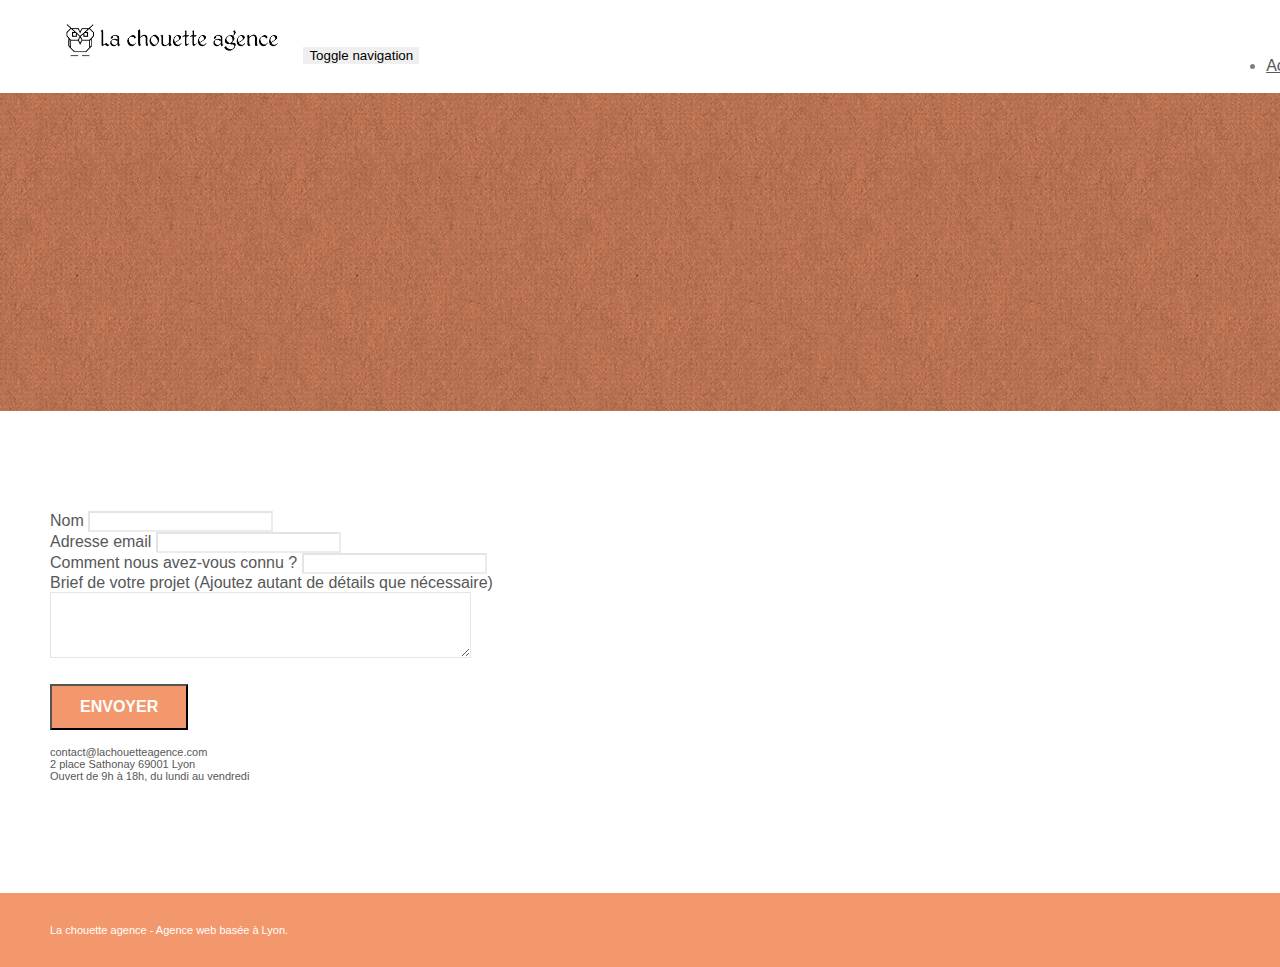
==== page2.html @ 9ba2e7dc "first commit" ====
<!doctype html>
<html lang="Default">
<head>
    <meta charset="utf-8">
    <meta name="keywords" content="">
    <meta name="description" content="">
    <meta name="viewport" content="width=device-width, initial-scale=1.0, viewport-fit=cover">
    <link rel="shortcut icon" type="image/png" href="favicon.jpg">
    
	<link rel="stylesheet" type="text/css" href="./css/bootstrap.min.css">
	<link rel="stylesheet" type="text/css" href="style.css">
	<link rel="stylesheet" type="text/css" href="./css/font-awesome.min.css">
	<link rel="stylesheet" type="text/css" href="./css/et-line.min.css">
	
    
	<script src="./js/jquery-2.1.0.min.js"></script>
	<script src="./js/bootstrap.min.js"></script>
	<script src="./js/blocs.min.js"></script>
	<script src="./js/jqBootstrapValidation.js"></script>
	<script src="./js/formHandler.js"></script>
    <title>page2</title>

    
<!-- Analytics -->
 
<!-- Analytics END -->
    
</head>
<body>
<!-- Principal conteneur -->
<div class="page-container">
    
<!-- bloc-0 -->
<div class="bloc bgc-white l-bloc " id="bloc-0">
	<div class="container bloc-sm">
		<nav class="navbar row">
			<div class="navbar-header">
				<a class="navbar-brand" href="index.html"><img src="img/la-chouette-agence.png" alt="atlanta web design logo" height="40" /></a>
				<button id="nav-toggle" type="button" class="ui-navbar-toggle navbar-toggle" data-toggle="collapse" data-target=".navbar-1">
					<span class="sr-only">Toggle navigation</span><span class="icon-bar"></span><span class="icon-bar"></span><span class="icon-bar"></span>
				</button>
			</div>
			<div class="collapse navbar-collapse navbar-1 special-dropdown-nav">
				<ul class="site-navigation nav navbar-nav">
					<li>
						<a href="index.html">Accueil</a>
					</li>
					<li>
					</li>
					<li>
						<a href="page2.html">page2 &gt;</a>
					</li>
				</ul>
			</div>
		</nav>
	</div>
</div>
<!-- bloc-0 END -->

<!-- bloc-6 -->
<div class="bloc bg-dots-bg bg-repeat bgc-atomic-tangerine d-bloc bloc-bg-texture texture-paper" id="bloc-6">
	<div class="container bloc-lg">
		<div class="row">
			<div class="col-sm-12">
				<h1 class="text-center hero-bloc-text tc-white">
					Parlons web design !
				</h1>
				<p class="text-center mg-lg tc-white tight-width-whitespace">
					Nous sommes ravis que vous souhaitiez collaborer avec notre agence.<br>
					Parlez-nous de votre projet en complétant le formulaire ci-dessous.
				</p>
			</div>
		</div>
	</div>
</div>
<!-- bloc-6 END -->

<!-- bloc-7 -->
<div class="bloc bgc-white l-bloc" id="bloc-7">
	<div class="container bloc-lg">
		<div class="row">
			<div class="col-sm-6">
				<form id="form_1" novalidate success-msg="Your message has been sent." fail-msg="Sorry it seems that our mail server is not responding, Sorry for the inconvenience!">
					<div class="form-group">
						<label>
							Nom
						</label>
						<input id="name" class="form-control" required />
					</div>
					<div class="form-group">
						<label>
							Adresse email
						</label>
						<input id="email" class="form-control" type="email" required />
					</div>
					<div class="form-group">
						<label>
							Comment nous avez-vous connu ?
						</label>
						<input class="form-control" type="email" required id="input_504" />
					</div>
					<div class="form-group">
						<label>
							Brief de votre projet (Ajoutez autant de détails que nécessaire)<br>
						</label><textarea id="message" class="form-control" rows="4" cols="50" required></textarea>
					</div> 
					<button class="bloc-button btn btn-lg btn-block cta-hero btn-atomic-tangerine" type="submit">
						Envoyer
					</button>
				</form>
			</div>
			<div class="col-sm-6">
				<p>
					contact@lachouetteagence.com<br>2 place Sathonay 69001 Lyon<br>Ouvert de 9h à 18h, du lundi au vendredi<br>
				</p>
			</div>
		</div>
	</div>
</div>
<!-- bloc-7 END -->

<!-- ScrollToTop Button -->
<a class="bloc-button btn btn-d scrollToTop" onclick="scrollToTarget('1')"><span class="fa fa-chevron-up"></span></a>
<!-- ScrollToTop Button END-->


<!-- Footer - bloc-8 -->
<div class="bloc bgc-atomic-tangerine d-bloc" id="bloc-8">
	<div class="container bloc-sm">
		<div class="row">
			<div class="col-sm-12">
				<p class="text-center white">
					La chouette agence - Agence web basée à Lyon.<br>
				</p>
				<div class="row row-no-gutters social">
					<div class="col-sm-3">
						<div class="text-center">
							<a class="social" href="index.html"><span class="fa fa-twitter icon-md"></span></a>
						</div>
					</div>
					<div class="col-sm-3">
						<div class="text-center">
							<a class="social" href="index.html"><span class="fa fa-facebook icon-md"></span></a>
						</div>
					</div>
					<div class="col-sm-3">
						<div class="text-center">
							<a class="social" href="index.html"><span class="fa fa-dribbble icon-md"></span></a>
						</div>
					</div>
					<div class="col-sm-3">
						<div class="text-center">
							<a class="social" href="index.html"><span class="fa fa-instagram icon-md"></span></a>
						</div>
					</div>
				</div>
			</div>
		</div>
	</div>
</div>
<!-- Footer - bloc-8 END -->

</div>
<!-- Principal conteneur END -->
    

</body>
</html>
---- style.css ----
body {
    margin: 0;
    padding: 0;
    background: #FFF;
    overflow-x: hidden;
    -webkit-font-smoothing: antialiased;
    -moz-osx-font-smoothing: grayscale;
}

a,
button {
    transition: all .3s ease-in-out;
    outline: none!important;
}

a:hover {
    text-decoration: none;
    cursor: pointer;
}

#page-loading-blocs-notifaction {
    position: fixed;
    top: 0;
    bottom: 0;
    width: 100%;
    z-index: 100000;
    background: #FFFFFF url("img/pageload-spinner.gif") no-repeat center center;
}

.bloc {
    width: 100%;
    clear: both;
    background: 50% 50% no-repeat;
    padding: 0 50px;
    -webkit-background-size: cover;
    -moz-background-size: cover;
    -o-background-size: cover;
    background-size: cover;
    position: relative;
}

.bloc .container {
    padding-left: 0;
    padding-right: 0;
}

.bloc-lg {
    padding: 100px 50px;
}

.bloc-md {
    padding: 50px;
}

.bloc-sm {
    padding: 20px 50px;
}

.bg-center,
.bg-l-edge,
.bg-r-edge,
.bg-t-edge,
.bg-b-edge,
.bg-tl-edge,
.bg-bl-edge,
.bg-tr-edge,
.bg-br-edge,
.bg-repeat {
    -webkit-background-size: auto!important;
    -moz-background-size: auto!important;
    -o-background-size: auto!important;
    background-size: auto!important;
}

.bg-repeat {
    background: repeat;
}

.bg-t-edge {
    background: top no-repeat;
}

.bloc-bg-texture::before {
    content: "";
    background-size: 2px 2px;
    position: absolute;
    top: 0;
    bottom: 0;
    left: 0;
    right: 0;
}

.texture-paper::before {
    background: url("img/texture-paper.png");
    background-size: 280px 280px;
}

.b-parallax {
    background-attachment: fixed;
}

.d-bloc {
    color: rgba(255, 255, 255, .7);
}

.d-bloc button:hover {
    color: rgba(255, 255, 255, .9);
}

.d-bloc .icon-round,
.d-bloc .icon-square,
.d-bloc .icon-rounded,
.d-bloc .icon-semi-rounded-a,
.d-bloc .icon-semi-rounded-b {
    border-color: rgba(255, 255, 255, .9);
}

.d-bloc .divider-h span {
    border-color: rgba(255, 255, 255, .2);
}

.d-bloc .a-btn,
.d-bloc .navbar a,
.d-bloc .navbar-brand,
.d-bloc a .icon-sm,
.d-bloc a .icon-md,
.d-bloc a .icon-lg,
.d-bloc a .icon-xl,
.d-bloc h1 a,
.d-bloc h2 a,
.d-bloc h3 a,
.d-bloc h4 a,
.d-bloc h5 a,
.d-bloc h6 a,
.d-bloc p a {
    color: rgba(255, 255, 255, .6);
}

.d-bloc .a-btn:hover,
.d-bloc .navbar a:hover,
.d-bloc .navbar-brand:hover,
.d-bloc a:hover .icon-sm,
.d-bloc a:hover .icon-md,
.d-bloc a:hover .icon-lg,
.d-bloc a:hover .icon-xl,
.d-bloc h1 a:hover,
.d-bloc h2 a:hover,
.d-bloc h3 a:hover,
.d-bloc h4 a:hover,
.d-bloc h5 a:hover,
.d-bloc h6 a:hover,
.d-bloc p a:hover {
    color: rgba(255, 255, 255, 1);
}

.d-bloc .navbar-toggle .icon-bar {
    background: rgba(255, 255, 255, 1);
}

.d-bloc .btn-wire,
.d-bloc .btn-wire:hover {
    color: rgba(255, 255, 255, 1);
    border-color: rgba(255, 255, 255, 1);
}

.d-bloc .panel {
    color: rgba(0, 0, 0, .5);
}

.d-bloc .panel button:hover {
    color: rgba(0, 0, 0, .7);
}

.d-bloc .panel icon {
    border-color: rgba(0, 0, 0, .7);
}

.d-bloc .panel .divider-h span {
    border-color: rgba(0, 0, 0, .1);
}

.d-bloc .panel .a-btn {
    color: rgba(0, 0, 0, .6);
}

.d-bloc .panel .a-btn:hover {
    color: rgba(0, 0, 0, 1);
}

.d-bloc .panel .btn-wire,
.d-bloc .panel .btn-wire:hover {
    color: rgba(0, 0, 0, .7);
    border-color: rgba(0, 0, 0, .3);
}

.d-bloc .panel,
.l-bloc {
    color: rgba(0, 0, 0, .5);
}

.d-bloc .panel button:hover,
.l-bloc button:hover {
    color: rgba(0, 0, 0, .7);
}

.l-bloc .icon-round,
.l-bloc .icon-square,
.l-bloc .icon-rounded,
.l-bloc .icon-semi-rounded-a,
.l-bloc .icon-semi-rounded-b {
    border-color: rgba(0, 0, 0, .7);
}

.d-bloc .panel .divider-h span,
.l-bloc .divider-h span {
    border-color: rgba(0, 0, 0, .1);
}

.d-bloc .panel .a-btn,
.l-bloc .a-btn,
.l-bloc .navbar a,
.l-bloc .navbar-brand,
.l-bloc a .icon-sm,
.l-bloc a .icon-md,
.l-bloc a .icon-lg,
.l-bloc a .icon-xl,
.l-bloc h1 a,
.l-bloc h2 a,
.l-bloc h3 a,
.l-bloc h4 a,
.l-bloc h5 a,
.l-bloc h6 a,
.l-bloc p a {
    color: rgba(0, 0, 0, .6);
}

.d-bloc .panel .a-btn:hover,
.l-bloc .a-btn:hover,
.l-bloc .navbar a:hover,
.l-bloc .navbar-brand:hover,
.l-bloc a:hover .icon-sm,
.l-bloc a:hover .icon-md,
.l-bloc a:hover .icon-lg,
.l-bloc a:hover .icon-xl,
.l-bloc h1 a:hover,
.l-bloc h2 a:hover,
.l-bloc h3 a:hover,
.l-bloc h4 a:hover,
.l-bloc h5 a:hover,
.l-bloc h6 a:hover,
.l-bloc p a:hover {
    color: rgba(0, 0, 0, 1);
}

.l-bloc .navbar-toggle .icon-bar {
    color: rgba(0, 0, 0, .6);
}

.d-bloc .panel .btn-wire,
.d-bloc .panel .btn-wire:hover,
.l-bloc .btn-wire,
.l-bloc .btn-wire:hover {
    color: rgba(0, 0, 0, .7);
    border-color: rgba(0, 0, 0, .3);
}

.voffset {
    margin-top: 30px;
}

.voffset-lg {
    margin-top: 80px;
}

.row-no-gutters {
    margin-right: 0;
    margin-left: 0;
}

.row.row-no-gutters > [class^="col-"],
.row.row-no-gutters > [class*=" col-"] {
    padding-right: 0;
    padding-left: 0;
}

#bloc-1-hero h1 {
    font-size: 32px;
}

.navbar {
    margin-bottom: 0;
    z-index: 1;
}

.navbar-brand {
    height: auto;
    padding: 3px 15px;
    font-size: 25px;
    font-weight: normal;
    font-weight: 600;
    line-height: 44px;
}

.navbar-brand img {
    max-height: 200px;
    margin: 0 5px 0 0;
    display: inline;
}

.navbar-brand img[src$=svg] {
    min-width: 100px;
}

.nav-center .navbar-brand img {
    margin: 0;
}

.navbar .nav {
    padding-top: 2px;
    margin-right: -16px;
    float: right;
    z-index: 1;
}

.nav > li {
    float: left;
    margin-top: 4px;
    font-size: 16px;
}

.navbar-nav .open .dropdown-menu > li > a {
    text-align: inherit;
}

.nav > li a:hover,
.nav > li a:focus {
    background: transparent;
}

.navbar-toggle {
    margin: 10px 10px 0 0;
    border: 0px;
}

.navbar-toggle:hover {
    background: transparent!important;
}

.navbar-toggle .icon-bar {
    background-color: rgba(0, 0, 0, .5);
    width: 26px;
}

.nav-invert .navbar .nav {
    float: left;
}

.nav-invert .navbar-header,
.nav-invert .navbar-brand {
    float: right;
    position: relative;
    z-index: 2;
}

@media (min-width: 768px) {
    .site-navigation {
        position: absolute;
        top: 50%;
        right: 20px;
        transform: translate(0, -50%);
        -webkit-transform: translateY(-50%);
    }
    .nav > li .dropdown-menu a,
    .nav > li .dropdown-menu a:hover {
        color: #484848;
    }
    .nav-invert .site-navigation {
        left: 0;
        right: 0;
    }
    .nav-center {
        text-align: center;
    }
    .nav-center .navbar-header {
        width: 100%;
    }
    .nav-center .navbar-header,
    .nav-center .navbar-brand,
    .nav-center .nav > li {
        float: none;
        display: inline-block;
    }
    .nav-center .site-navigation {
        position: relative;
        width: 100%;
        right: 0;
        margin-right: 0px;
        margin-top: 20px;
    }
    .nav-center.mini-nav .navbar-toggle {
        float: none;
        margin: 10px auto 0;
    }
}

.nav > li > .dropdown a {
    background: none!important;
    display: block;
    padding: 14px 15px;
}

nav .caret {
    margin: 0 5px;
}

.dropdown-menu .dropdown-menu {
    top: -8px;
    left: 100%;
}

.dropdown-menu .dropmenu-flow-right {
    top: 100%;
    left: 0;
    margin-left: -1px;
    border-top-left-radius: 0;
    border-top-right-radius: 0;
}

.dropdown-menu .dropdown span {
    border: 4px solid black;
    border-top-color: transparent;
    border-right-color: transparent;
    border-bottom-color: transparent;
    margin: 6px -5px 0 0!important;
    float: right;
}

.mg-md {
    margin-top: 10px;
    margin-bottom: 20px;
}

.mg-lg {
    margin-top: 10px;
    margin-bottom: 40px;
}

.btn {
    margin: 0 5px 5px 0;
}

.btn.pull-right {
    margin: 0 0 5px 5px;
}

.btn-d,
.btn-d:hover,
.btn-d:focus {
    color: #FFF;
    background: rgba(0, 0, 0, .3);
}

button {
    outline: none!important;
}

.btn-rd {
    border-radius: 40px;
}

.btn-clean {
    border: 1px solid rgba(0, 0, 0, .08);
    border-bottom-color: rgba(0, 0, 0, .1);
    text-shadow: 0 1px 0 rgba(0, 0, 1, .1);
    box-shadow: 0 1px 3px rgba(0, 0, 1, .25), inset 0 1px 0 0 rgba(255, 255, 255, .15);
}

.icon-md {
    font-size: 30px!important;
}

.icon-lg {
    font-size: 60px!important;
}

.sm-shadow {
    text-shadow: 0 1px 2px rgba(0, 0, 0, .3);
}

.panel-sq,
.panel-sq .panel-heading,
.panel-sq .panel-footer {
    border-radius: 0;
}

.panel-rd {
    border-radius: 30px;
}

.panel-rd .panel-heading {
    border-radius: 29px 29px 0 0;
}

.panel-rd .panel-footer {
    border-radius: 0 0 29px 29px;
}

.form-control {
    border-color: rgba(0, 0, 0, .1);
    box-shadow: none;
}

.scrollToTop {
    width: 40px;
    height: 40px;
    position: fixed;
    bottom: 20px;
    right: 20px;
    opacity: 0;
    z-index: 500;
    transition: all .3s ease-in-out;
}

.scrollToTop span {
    margin-top: 6px;
}

.showScrollTop {
    font-size: 14px;
    opacity: 1;
}

a[data-lightbox] {
    position: relative;
    display: block;
    text-align: center;
}

a[data-lightbox]:hover::before {
    content: "+";
    font-family: "HelveticaNeue-Light", "Helvetica Neue Light", "Helvetica Neue", Helvetica, Arial;
    font-size: 32px;
    width: 50px;
    height: 50px;
    margin-left: -25px;
    border-radius: 50%;
    background: rgba(0, 0, 0, .6);
    color: #FFF;
    font-weight: 100;
    z-index: 1;
    position: absolute;
    top: 50%;
    transform: translateY(-50%);
    -webkit-transform: translateY(-50%);
}

a[data-lightbox]:hover img {
    opacity: 0.6;
    -webkit-animation-fill-mode: none;
    animation-fill-mode: none;
}

#lightbox-modal {
    display: flex;
    align-items: center;
}

#lightbox-modal .modal-dialog {
    width: 90%;
    max-width: 900px;
    margin: 0 auto 0;
}

#lightbox-modal .modal-dialog img {
    max-height: 90vh;
    margin: 0 auto;
}

.lightbox-caption {
    padding: 20px;
    color: #FFF;
    background: rgba(0, 0, 0, .5);
    position: absolute;
    left: 15px;
    right: 15px;
    bottom: 5px;
}

.close-lightbox {
    color: #FFF;
    font-size: 30px;
    position: absolute;
    top: 20px;
    right: 20px;
    z-index: 20;
    background: rgba(0, 0, 0, .5);
    border: none;
    line-height: 30px;
    padding: 0 9px 5px;
    opacity: 0.3;
}

.close-lightbox:hover,
.next-lightbox:hover,
.prev-lightbox:hover {
    opacity: 1.0;
    color: #FFF;
}

.next-lightbox,
.prev-lightbox {
    font-size: 20px;
    color: rgba(255, 255, 255, .9);
    background: rgba(0, 0, 0, .5);
    transition: all .2s ease-in-out;
    position: absolute;
    top: 45%;
    z-index: 1;
    opacity: 0.4;
}

.next-lightbox {
    padding: 6px 8px 1px 13px;
    right: 25px;
}

.prev-lightbox {
    padding: 6px 13px 1px 10px;
    left: 25px;
}

.snapshot-lb .modal-body {
    padding-bottom: 45px;
}

.snapshot-lb .lightbox-caption {
    padding: 0;
    color: rgba(0, 0, 0, .5);
    background: none;
}

h1,
h2,
h3,
h4,
h5,
h6,
p,
label,
.btn,
a {
    font-family: "helvetica";
    font-weight: 400;
    color: #575757!important;
}

.container {
    max-width: 1000px;
}

.hero-bloc-text {
    font-size: 38px;
}

.hero-bloc-text-sub {
    font-size: 36px;
}

.statement-bloc-text {
    line-height: 26px;
    font-style: italic;
    font-size: 20px;
    text-align: center;
    font-weight: lighter;
    max-width: 520px;
    margin: auto auto auto auto;
}

p {
    font-size: 11px;
}

.tight-width-whitespace {
    max-width: 600px;
    margin: auto auto auto auto;
}

.h1 {
    font-size: 20px;
    font-family: "Open Sans";
}

.cta-hero {
    margin-top: 22px;
    color: #FFFFFF!important;
    text-transform: uppercase;
    padding: 12px 28px 12px 28px;
    font-size: 16px;
    font-weight: 700;
}

.social {
    max-width: 400px;
    margin: auto auto auto auto;
}

h2 {
    font-size: 22px;
    line-height: 1.4em;
}

h3 {
    font-size: 15px;
    text-transform: uppercase;
    font-weight: 700;
    color: #333333!important;
}

.med-width-whitespace {
    max-width: 800px;
    margin: auto auto auto auto;
    box-shadow: 0px 0px 0px #000000;
}

h1 {
    color: #333333!important;
}

h4 {
    color: #333333!important;
}

.icons {
    margin-bottom: 14px;
    margin-top: 24px;
}

.white {
    color: #FFFFFF!important;
}

.portfolio-thumb {
    margin-bottom: 24px;
}

.portfolio-row {
    margin-bottom: 44px;
    margin-top: 50px;
}

.avatar {
    box-shadow: 0px 4px 9px rgba(0, 0, 0, 0.3);
}

.black-background {
    background-color: rgba(165, 147, 99, 0.7);
    padding: 40px 40px 40px 40px;
}

.bold-link {
    font-weight: 900;
    text-decoration: underline!important;
}

.bgc-white {
    background-color: #FFFFFF;
}

.bgc-dark-slate-blue {
    background-color: #364577;
}

.bgc-atomic-tangerine {
    background-color: #F3976C;
}

.tc-white {
    color: #F3976C!important;
}

.btn-atomic-tangerine {
    background: #F3976C;
    color: #FFFFFF!important;
}

.btn-atomic-tangerine:hover {
    background: #c27956!important;
    color: #FFFFFF!important;
}

.ltc-white {
    color: #FFFFFF!important;
}

.ltc-white:hover {
    color: #cccccc!important;
}

.ltc-atomic-tangerine {
    color: #F3976C!important;
}

.ltc-atomic-tangerine:hover {
    color: #c27956!important;
}

.icon-dark-slate-blue {
    color: #364577!important;
    border-color: #364577!important;
}

.bg-dots-bg {
    background-image: url("img/dots-bg.png");
}

.bg-lines-h2-bg {
    background-image: url("img/lines-h2-bg.png");
}

.bg-banniere {
    background-image: url("img/la-chouette-agence-banniere.jpg");
}

.bg-presentation {
    background-image: url("img/image-de-presentation.bmp");
}

@media (max-width: 1024px) {
    .bloc {
        padding-left: 20px;
        padding-right: 20px;
    }
    .bloc.full-width-bloc,
    .bloc-tile-2.full-width-bloc .container,
    .bloc-tile-3.full-width-bloc .container,
    .bloc-tile-4.full-width-bloc .container {
        padding-left: 0;
        padding-right: 0;
    }
}

@media (max-width: 992px) and (min-width: 768px) {
    .navbar .nav {
        max-width: 80%
    }
    .nav-center.navbar .nav {
        max-width: 100%
    }
}

@media only screen and (min-device-width: 768px) and (max-device-width: 1024px) and (orientation: landscape) {
    .b-parallax {
        background-attachment: scroll;
    }
}

@media only screen and (min-device-width: 1024px) and (max-device-width: 1366px) and (-webkit-min-device-pixel-ratio: 1.5) {
    .b-parallax {
        background-attachment: scroll;
    }
}

@media (max-width: 991px) {
    .container {
        width: 100%;
    }
    .b-parallax {
        background-attachment: scroll;
    }
    .page-container,
    #hero-bloc {
        overflow-x: hidden;
        position: relative;
    }
    .bloc {
        padding-left: constant(safe-area-inset-left);
        padding-right: constant(safe-area-inset-right);
    }
    .bloc-group,
    .bloc-group .bloc {
        display: block;
        width: 100%;
    }
    .bloc-fill-screen .fill-bloc-top-edge,
    .bloc-fill-screen .fill-bloc-bottom-edge {
        padding: 0 20px;
        padding-left: constant(safe-area-inset-left);
        padding-right: constant(safe-area-inset-right);
    }
}

@media (max-width: 767px) {
    .page-container {
        overflow-x: hidden;
        position: relative;
    }
    h1,
    h2,
    h3,
    h4,
    h5,
    h6,
    p,
    #disqus_thread {
        padding-left: 10px!important;
        padding-right: 10px!important;
    }
    .b-parallax {
        background-attachment: scroll;
    }
    .navbar .nav {
        padding-top: 0;
        border-top: 1px solid rgba(0, 0, 0, .2);
        float: none!important;
    }
    .navbar.row {
        margin-left: 0;
        margin-right: 0;
    }
    .site-navigation {
        position: inherit;
        transform: none;
        -webkit-transform: none;
        -ms-transform: none;
    }
    .nav > li {
        margin-top: 0;
        border-bottom: 1px solid rgba(0, 0, 0, .1);
        background: rgba(0, 0, 0, .05);
        text-align: left;
        padding-left: 15px;
        width: 100%;
    }
    .nav > li:hover {
        background: rgba(0, 0, 0, .08);
    }
    .dropdown .dropdown a .caret {
        float: none;
        margin: 5px 0 0 10px!important;
        border: 4px solid black;
        border-bottom-color: transparent;
        border-right-color: transparent;
        border-left-color: transparent;
    }
    #hero-bloc .navbar .nav {
        background: rgba(0, 0, 0, .8);
    }
    #hero-bloc .navbar .nav a {
        color: rgba(255, 255, 255, .6);
    }
    .hero {
        padding: 50px 0;
    }
    .hero-nav {
        left: -1px;
        right: -1px;
    }
    .navbar-collapse {
        padding: 0;
        overflow-x: hidden;
        -webkit-box-shadow: none;
        box-shadow: none;
    }
    .navbar-brand img {
        max-height: 40px;
        width: auto;
    }
    .nav-invert .navbar-header {
        float: none;
        width: 100%;
    }
    .nav-invert .navbar-toggle {
        float: left;
        margin-left: 10px;
    }
    .bloc {
        padding-left: 0;
        padding-right: 0;
    }
    .bloc-xxl,
    .bloc-xl,
    .bloc-lg {
        padding: 40px 0;
    }
    .bloc-sm,
    .bloc-md {
        padding-left: 0;
        padding-right: 0;
    }
    .bloc-tile-2 .container,
    .bloc-tile-3 .container,
    .bloc-tile-4 .container,
    .bloc-fill-screen .fill-bloc-top-edge,
    .bloc-fill-screen .fill-bloc-bottom-edge {
        padding-left: 0;
        padding-right: 0;
    }
    .a-block {
        padding: 0 10px;
    }
    .btn-dwn {
        display: none;
    }
    .voffset {
        margin-top: 5px;
    }
    .voffset-md {
        margin-top: 20px;
    }
    .voffset-lg {
        margin-top: 30px;
    }
    form {
        padding: 5px;
    }
    .close-lightbox {
        display: inline-block;
    }
    .blocsapp-device-iphone5 {
        background-size: 216px 425px;
        padding-top: 60px;
        width: 216px;
        height: 425px;
    }
    .blocsapp-device-iphone5 img {
        width: 180px;
        height: 320px;
    }
}

@media (max-width: 400px) {
    .bloc {
        padding-left: 0;
        padding-right: 0;
    }
}

@media (max-width: 767px) {
    .bloc-mob-center-text {
        text-align: center;
    }
}
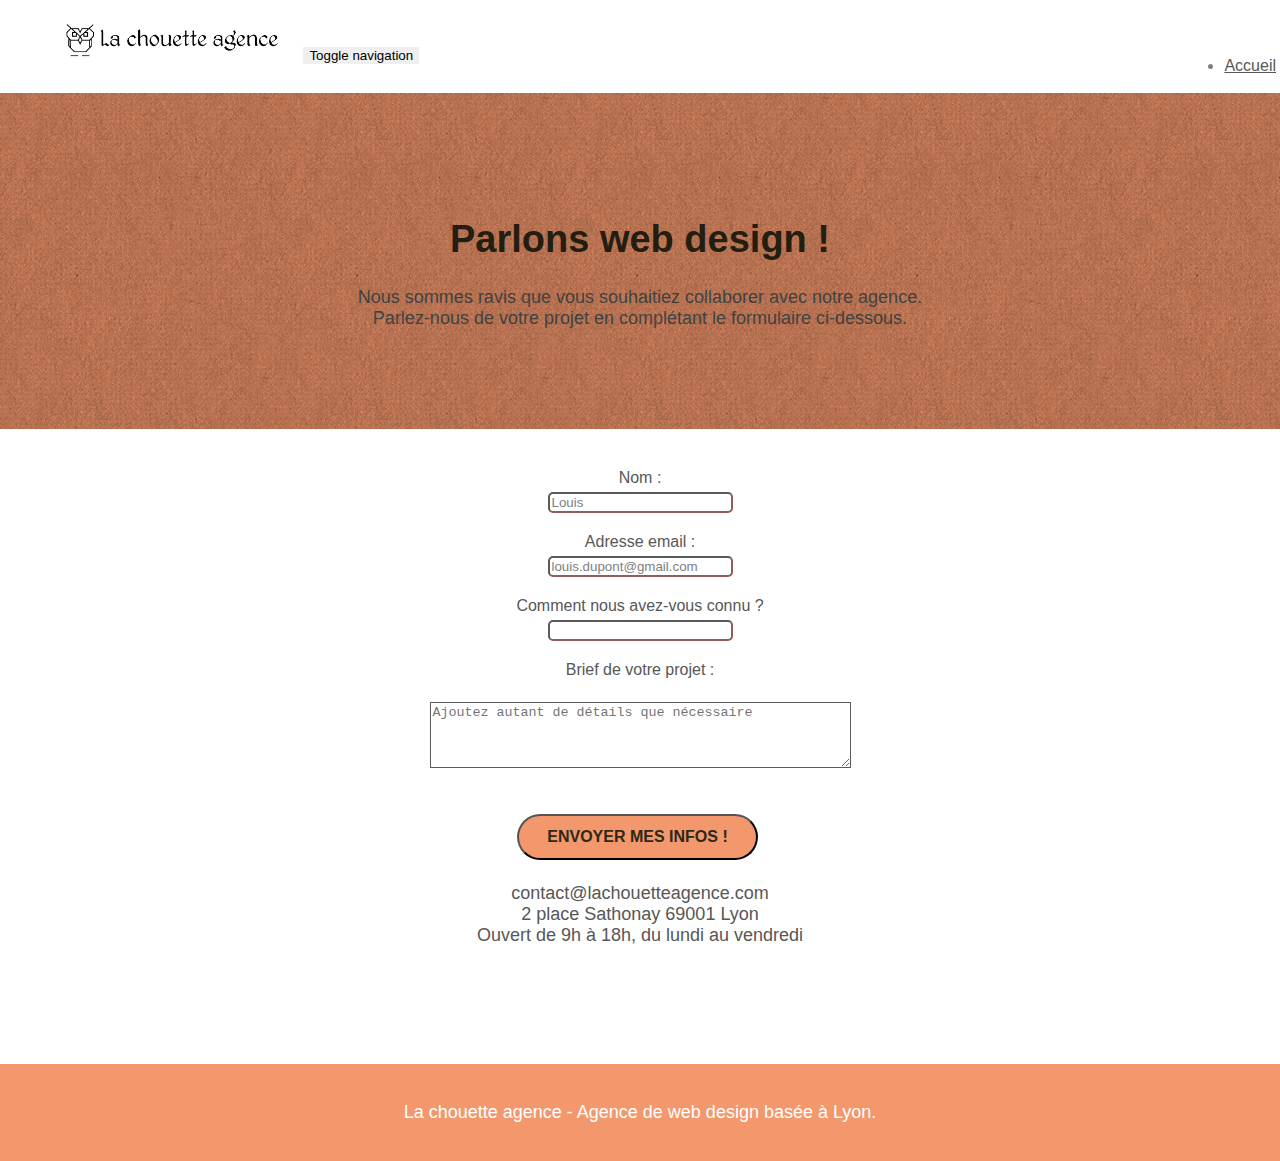
==== commit 749a3bf7: "SEO" ====
--- a/page2.html
+++ b/page2.html
@@ -1,10 +1,11 @@
 <!doctype html>
-<html lang="Default">
+<html lang="fr">
 <head>
     <meta charset="utf-8">
-    <meta name="keywords" content="">
-    <meta name="description" content="">
-    <meta name="viewport" content="width=device-width, initial-scale=1.0, viewport-fit=cover">
+    <meta name="keywords" content="web design, entreprise web design, web design Lyon,site internet, Responsive design, Contact web design">
+    <meta name="description" content="Prise de contact avec La chouette agence, entreprise de web design basée à Lyon">
+	<meta name="viewport" content="width=device-width, initial-scale=1.0, viewport-fit=cover">
+	<meta name="google-site-verification" content="m4pUY6h-hgCx6b_5jmzZ57hfwXgqln7AM_ciO25IJTg" />
     <link rel="shortcut icon" type="image/png" href="favicon.jpg">
     
 	<link rel="stylesheet" type="text/css" href="./css/bootstrap.min.css">
@@ -18,7 +19,7 @@
 	<script src="./js/blocs.min.js"></script>
 	<script src="./js/jqBootstrapValidation.js"></script>
 	<script src="./js/formHandler.js"></script>
-    <title>page2</title>
+    <title>La Chouette Agence-Contact</title>
 
     
 <!-- Analytics -->
@@ -31,11 +32,11 @@
 <div class="page-container">
     
 <!-- bloc-0 -->
-<div class="bloc bgc-white l-bloc " id="bloc-0">
+<header class="bloc bgc-white l-bloc " id="bloc-0">
 	<div class="container bloc-sm">
 		<nav class="navbar row">
 			<div class="navbar-header">
-				<a class="navbar-brand" href="index.html"><img src="img/la-chouette-agence.png" alt="atlanta web design logo" height="40" /></a>
+				<a class="navbar-brand" href="index.html"><img src="img/la-chouette-agence.png" alt="logo La chouette agence" height="40" /></a>
 				<button id="nav-toggle" type="button" class="ui-navbar-toggle navbar-toggle" data-toggle="collapse" data-target=".navbar-1">
 					<span class="sr-only">Toggle navigation</span><span class="icon-bar"></span><span class="icon-bar"></span><span class="icon-bar"></span>
 				</button>
@@ -45,16 +46,11 @@
 					<li>
 						<a href="index.html">Accueil</a>
 					</li>
-					<li>
-					</li>
-					<li>
-						<a href="page2.html">page2 &gt;</a>
-					</li>
 				</ul>
 			</div>
 		</nav>
 	</div>
-</div>
+</header>
 <!-- bloc-0 END -->
 
 <!-- bloc-6 -->
@@ -62,10 +58,10 @@
 	<div class="container bloc-lg">
 		<div class="row">
 			<div class="col-sm-12">
-				<h1 class="text-center hero-bloc-text tc-white">
+				<h1 class="text-center hero-bloc-text">
 					Parlons web design !
 				</h1>
-				<p class="text-center mg-lg tc-white tight-width-whitespace">
+				<p class="text-center mg-lg tight-width-whitespace">
 					Nous sommes ravis que vous souhaitiez collaborer avec notre agence.<br>
 					Parlez-nous de votre projet en complétant le formulaire ci-dessous.
 				</p>
@@ -82,30 +78,31 @@
 			<div class="col-sm-6">
 				<form id="form_1" novalidate success-msg="Your message has been sent." fail-msg="Sorry it seems that our mail server is not responding, Sorry for the inconvenience!">
 					<div class="form-group">
-						<label>
-							Nom
-						</label>
-						<input id="name" class="form-control" required />
+						<label for="name">
+							Nom :
+						</label><br>
+						<input type="text" id="name" placeholder="Louis" class="form-control" required />
 					</div>
 					<div class="form-group">
-						<label>
-							Adresse email
-						</label>
-						<input id="email" class="form-control" type="email" required />
+						<label for="email">
+							Adresse email : 
+						</label><br>
+						<input type="text" id="email" placeholder="louis.dupont@gmail.com" class="form-control" type="email" required />
 					</div>
 					<div class="form-group">
 						<label>
 							Comment nous avez-vous connu ?
-						</label>
-						<input class="form-control" type="email" required id="input_504" />
+						</label><br>
+						<input class="form-control" type="text" required id="input_504" />
 					</div>
 					<div class="form-group">
 						<label>
-							Brief de votre projet (Ajoutez autant de détails que nécessaire)<br>
-						</label><textarea id="message" class="form-control" rows="4" cols="50" required></textarea>
+							Brief de votre projet :<br>
+						</label><br>
+						<textarea id="message" class="form-control" placeholder="Ajoutez autant de détails que nécessaire" rows="4" cols="50" required></textarea>
 					</div> 
 					<button class="bloc-button btn btn-lg btn-block cta-hero btn-atomic-tangerine" type="submit">
-						Envoyer
+					Envoyer mes infos !
 					</button>
 				</form>
 			</div>
@@ -130,7 +127,7 @@
 		<div class="row">
 			<div class="col-sm-12">
 				<p class="text-center white">
-					La chouette agence - Agence web basée à Lyon.<br>
+					La chouette agence - Agence de web design basée à Lyon.<br>
 				</p>
 				<div class="row row-no-gutters social">
 					<div class="col-sm-3">
--- a/style.css
+++ b/style.css
@@ -28,7 +28,6 @@
 }
 
 .bloc {
-    width: 100%;
     clear: both;
     background: 50% 50% no-repeat;
     padding: 0 50px;
@@ -71,7 +70,23 @@
     -o-background-size: auto!important;
     background-size: auto!important;
 }
-
+#bloc-6 {
+    text-align: center;
+}
+#bloc-6 > .container {
+    max-width: none;
+}
+#bloc-7 {
+    text-align: center;
+}
+#bloc-7 .bloc-lg {
+    padding-top: 20px;
+}
+#bloc-8 {
+    text-align: center;
+    color: rgb(46,40,23);
+}
+    
 .bg-repeat {
     background: repeat;
 }
@@ -283,6 +298,14 @@
     padding-left: 0;
 }
 
+.col-xs-12 > p {
+    font-size : 16px;
+    margin-top: 10px;
+}
+em {
+    font-size : 22px;
+    font-weight: bold;
+}
 #bloc-1-hero h1 {
     font-size: 32px;
 }
@@ -506,10 +529,21 @@
 }
 
 .form-control {
-    border-color: rgba(0, 0, 0, .1);
+    border-color: rgba(5, 0, 0, 0.644);
     box-shadow: none;
-}
-
+    margin-top: 5px;;
+}
+.form-group {
+    margin-top: 20px;
+    margin-bottom:20px;
+    
+}
+input::placeholder {
+    color: grey;
+}
+input {
+    border-radius: 5px;
+}
 .scrollToTop {
     width: 40px;
     height: 40px;
@@ -653,11 +687,10 @@
     font-weight: 400;
     color: #575757!important;
 }
-
 .container {
-    max-width: 1000px;
-}
-
+    margin-right: auto;
+    margin-left: auto;
+}
 .hero-bloc-text {
     font-size: 38px;
 }
@@ -677,7 +710,7 @@
 }
 
 p {
-    font-size: 11px;
+    font-size: 18px;
 }
 
 .tight-width-whitespace {
@@ -705,12 +738,12 @@
 }
 
 h2 {
-    font-size: 22px;
+    font-size: 28px;
     line-height: 1.4em;
 }
 
 h3 {
-    font-size: 15px;
+    font-size: 20px;
     text-transform: uppercase;
     font-weight: 700;
     color: #333333!important;
@@ -723,7 +756,8 @@
 }
 
 h1 {
-    color: #333333!important;
+    color: rgb(46,40,23)!important;
+    font-weight: bold;
 }
 
 h4 {
@@ -736,7 +770,7 @@
 }
 
 .white {
-    color: #FFFFFF!important;
+    color:#FFFFFF!important;
 }
 
 .portfolio-thumb {
@@ -753,7 +787,7 @@
 }
 
 .black-background {
-    background-color: rgba(165, 147, 99, 0.7);
+    background-color: rgba(46, 40, 23, 0.7);
     padding: 40px 40px 40px 40px;
 }
 
@@ -776,16 +810,22 @@
 
 .tc-white {
     color: #F3976C!important;
+    font-weight: bold;
+}
+
+#bloc-5-cta .tc-white {
+    background: rgb(46,40,23,0.8);
 }
 
 .btn-atomic-tangerine {
     background: #F3976C;
-    color: #FFFFFF!important;
+    color: #2E2817!important;
+    border-radius: 50px;
 }
 
 .btn-atomic-tangerine:hover {
-    background: #c27956!important;
-    color: #FFFFFF!important;
+    background: #2E2817!important;
+    color: #F3976C!important;
 }
 
 .ltc-white {
@@ -979,8 +1019,8 @@
     }
     .bloc-xxl,
     .bloc-xl,
-    .bloc-lg {
-        padding: 40px 0;
+    #bloc-3-what-i-do .bloc-lg {
+        padding: 0px 0;
     }
     .bloc-sm,
     .bloc-md {
@@ -1033,6 +1073,30 @@
         padding-left: 0;
         padding-right: 0;
     }
+    .col-sm-6 {
+        margin-top: 50px;
+    }
+    .portfolio-row {
+        margin-top : 0px;
+        margin-bottom : 0px;
+    }
+    .social {
+        display: flex;
+        justify-content: space-evenly;
+        margin-top: 10px;
+    }
+    .d-bloc a .icon-md {
+        color: rgb(46,40,23);
+    }
+    footer > .white {
+        color: rgb(46,40,23);
+    }
+    .col-sm-4 {
+        display: none;
+    }
+    .col-sm-12 > h2 {
+        font-weight: bold;
+    }
 }
 
 @media (max-width: 767px) {
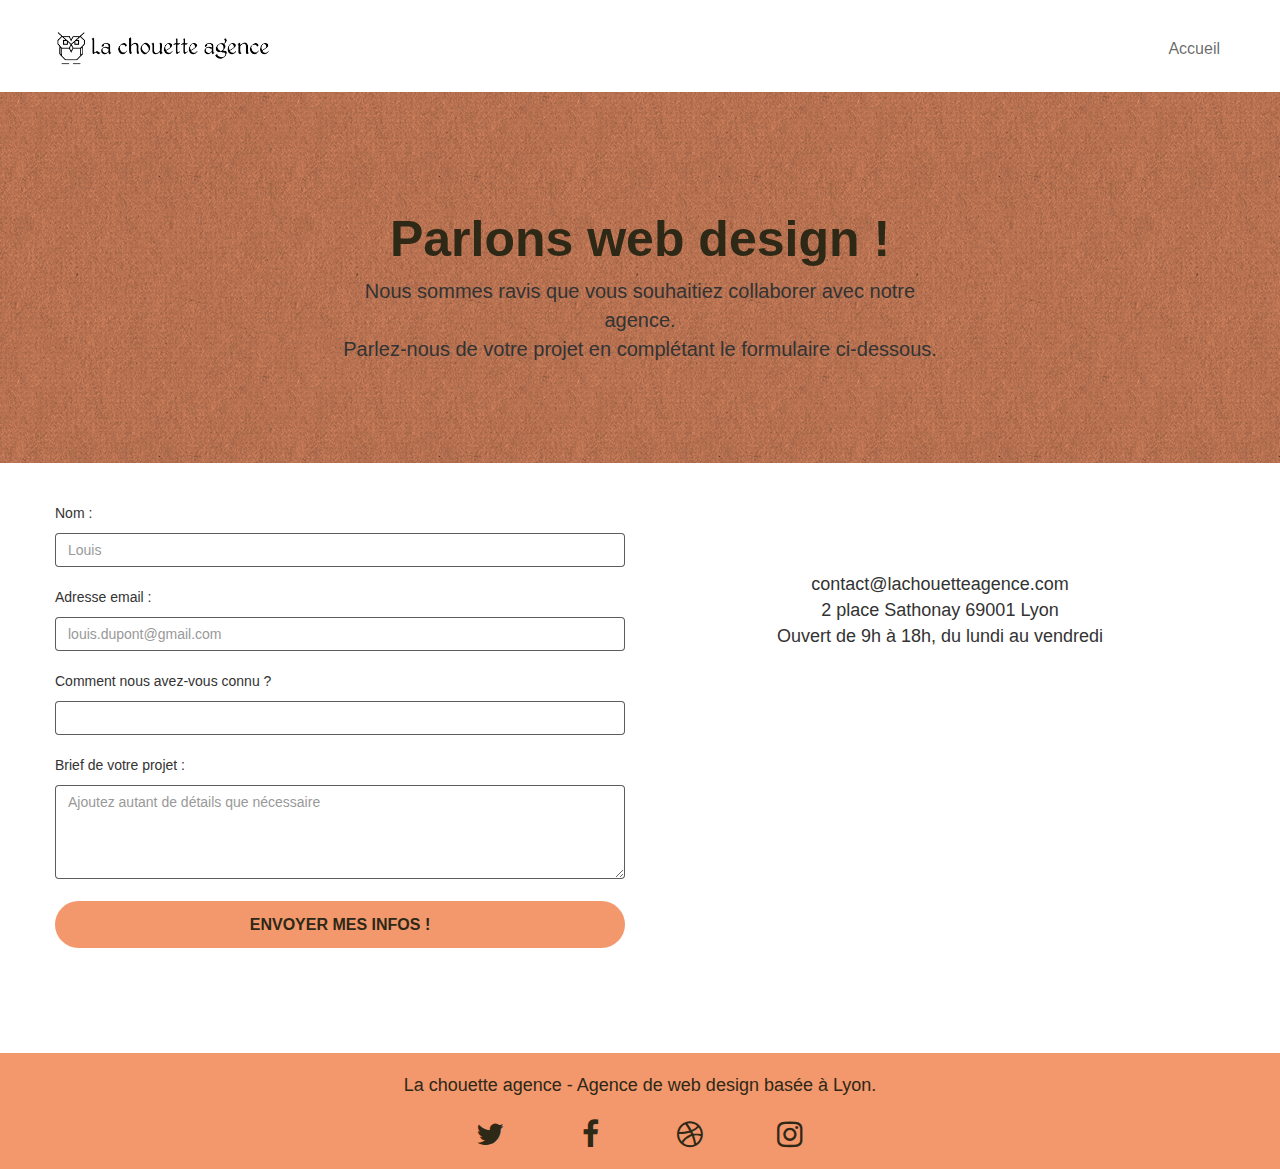
==== commit bb020493: "Correctif contraste" ====
--- a/page2.html
+++ b/page2.html
@@ -8,18 +8,21 @@
 	<meta name="google-site-verification" content="m4pUY6h-hgCx6b_5jmzZ57hfwXgqln7AM_ciO25IJTg" />
     <link rel="shortcut icon" type="image/png" href="favicon.jpg">
     
-	<link rel="stylesheet" type="text/css" href="./css/bootstrap.min.css">
+	<link rel="stylesheet" type="text/css" href="./css/bootstrap.css">
 	<link rel="stylesheet" type="text/css" href="style.css">
-	<link rel="stylesheet" type="text/css" href="./css/font-awesome.min.css">
+	<link rel="stylesheet" type="text/css" href="./css/font-awesome.css">
 	<link rel="stylesheet" type="text/css" href="./css/et-line.min.css">
 	
     
-	<script src="./js/jquery-2.1.0.min.js"></script>
-	<script src="./js/bootstrap.min.js"></script>
-	<script src="./js/blocs.min.js"></script>
+	<script src="./js/jquery-2.1.0.js"></script>
+	<script src="./js/bootstrap.js"></script>
+	<script src="./js/blocs.js"></script>
 	<script src="./js/jqBootstrapValidation.js"></script>
 	<script src="./js/formHandler.js"></script>
-    <title>La Chouette Agence-Contact</title>
+	<script src="./js/jquery.touchSwipe.js" defer></script>
+	<script src="./js/gmaps.js"></script>
+	
+	<title>La Chouette Agence-Contact</title>
 
     
 <!-- Analytics -->
@@ -36,7 +39,7 @@
 	<div class="container bloc-sm">
 		<nav class="navbar row">
 			<div class="navbar-header">
-				<a class="navbar-brand" href="index.html"><img src="img/la-chouette-agence.png" alt="logo La chouette agence" height="40" /></a>
+				<a class="navbar-brand" href="index.html"><img src="img/la-chouette-agence.png" alt="logo La Chouette Agence-entreprise web design" height="40" /></a>
 				<button id="nav-toggle" type="button" class="ui-navbar-toggle navbar-toggle" data-toggle="collapse" data-target=".navbar-1">
 					<span class="sr-only">Toggle navigation</span><span class="icon-bar"></span><span class="icon-bar"></span><span class="icon-bar"></span>
 				</button>
@@ -54,7 +57,7 @@
 <!-- bloc-0 END -->
 
 <!-- bloc-6 -->
-<div class="bloc bg-dots-bg bg-repeat bgc-atomic-tangerine d-bloc bloc-bg-texture texture-paper" id="bloc-6">
+<article class="bloc bg-dots-bg bg-repeat bgc-atomic-tangerine d-bloc bloc-bg-texture texture-paper" id="bloc-6">
 	<div class="container bloc-lg">
 		<div class="row">
 			<div class="col-sm-12">
@@ -68,11 +71,11 @@
 			</div>
 		</div>
 	</div>
-</div>
+</article>
 <!-- bloc-6 END -->
 
 <!-- bloc-7 -->
-<div class="bloc bgc-white l-bloc" id="bloc-7">
+<article class="bloc bgc-white l-bloc" id="bloc-7">
 	<div class="container bloc-lg">
 		<div class="row">
 			<div class="col-sm-6">
@@ -107,13 +110,14 @@
 				</form>
 			</div>
 			<div class="col-sm-6">
-				<p>
+				<p class="col-sm-6--infos">
 					contact@lachouetteagence.com<br>2 place Sathonay 69001 Lyon<br>Ouvert de 9h à 18h, du lundi au vendredi<br>
 				</p>
+				<div class="mapouter"><div class="gmap_canvas"><iframe width="auto" height="200" id="gmap_canvas" src="https://maps.google.com/maps?q=2%20place%20Sathonay%2069001%20Lyon&t=&z=13&ie=UTF8&iwloc=&output=embed" frameborder="0" scrolling="no" marginheight="0" marginwidth="0"></iframe><a href="https://www.whatismyip-address.com/divi-discount/"></a></div><style>.mapouter{position:relative;text-align:center;width: 100%;}.gmap_canvas {overflow:hidden;background:none!important;height:100%;width:100%;}</style></div>
 			</div>
 		</div>
 	</div>
-</div>
+</article>
 <!-- bloc-7 END -->
 
 <!-- ScrollToTop Button -->
@@ -122,11 +126,11 @@
 
 
 <!-- Footer - bloc-8 -->
-<div class="bloc bgc-atomic-tangerine d-bloc" id="bloc-8">
+<article class="bloc bgc-atomic-tangerine d-bloc" id="bloc-8">
 	<div class="container bloc-sm">
 		<div class="row">
 			<div class="col-sm-12">
-				<p class="text-center white">
+				<p class="text-center">
 					La chouette agence - Agence de web design basée à Lyon.<br>
 				</p>
 				<div class="row row-no-gutters social">
@@ -154,7 +158,7 @@
 			</div>
 		</div>
 	</div>
-</div>
+</article>
 <!-- Footer - bloc-8 END -->
 
 </div>
--- a/style.css
+++ b/style.css
@@ -72,18 +72,36 @@
 }
 #bloc-6 {
     text-align: center;
+    width: 100%;
+    margin: 0;
+    padding: 0;
+}
+#bloc-6 h1 {
+    font-size: 50px;
+}
+#bloc-6 p {
+    font-size: 20px;
+    text-align: center;
 }
 #bloc-6 > .container {
     max-width: none;
 }
-#bloc-7 {
-    text-align: center;
-}
 #bloc-7 .bloc-lg {
     padding-top: 20px;
 }
+#bloc-7 .col-sm-6--infos {
+    text-align: center;
+}
+#bloc-7 .row{ 
+    display: flex;
+    justify-content: space-evenly;
+    align-items: center;
+}
 #bloc-8 {
     text-align: center;
+    color: rgb(46,40,23);
+}
+#bloc-8 .white {
     color: rgb(46,40,23);
 }
     
@@ -114,10 +132,6 @@
     background-attachment: fixed;
 }
 
-.d-bloc {
-    color: rgba(255, 255, 255, .7);
-}
-
 .d-bloc button:hover {
     color: rgba(255, 255, 255, .9);
 }
@@ -138,7 +152,6 @@
 .d-bloc .navbar a,
 .d-bloc .navbar-brand,
 .d-bloc a .icon-sm,
-.d-bloc a .icon-md,
 .d-bloc a .icon-lg,
 .d-bloc a .icon-xl,
 .d-bloc h1 a,
@@ -149,6 +162,9 @@
 .d-bloc h6 a,
 .d-bloc p a {
     color: rgba(255, 255, 255, .6);
+}
+.d-bloc a .icon-md {
+    color: rgb(46,40,23);
 }
 
 .d-bloc .a-btn:hover,
@@ -206,11 +222,6 @@
 .d-bloc .panel .btn-wire:hover {
     color: rgba(0, 0, 0, .7);
     border-color: rgba(0, 0, 0, .3);
-}
-
-.d-bloc .panel,
-.l-bloc {
-    color: rgba(0, 0, 0, .5);
 }
 
 .d-bloc .panel button:hover,
@@ -345,6 +356,15 @@
     z-index: 1;
 }
 
+.navbar-nav:hover {
+    background: rgba(46,40,23,0.4);
+    border-radius: 5px;
+}
+
+.navbar-nav:hover > li {
+    color: #FFFFFF;
+}
+
 .nav > li {
     float: left;
     margin-top: 4px;
@@ -685,7 +705,6 @@
 a {
     font-family: "helvetica";
     font-weight: 400;
-    color: #575757!important;
 }
 .container {
     margin-right: auto;
@@ -735,6 +754,9 @@
 .social {
     max-width: 400px;
     margin: auto auto auto auto;
+    display: flex;
+    justify-content: space-evenly;
+    margin-top: 10px;
 }
 
 h2 {
@@ -862,7 +884,7 @@
 }
 
 .bg-presentation {
-    background-image: url("img/image-de-presentation.bmp");
+    background-image: url("img/image-de-presentation.jpg");
 }
 
 @media (max-width: 1024px) {
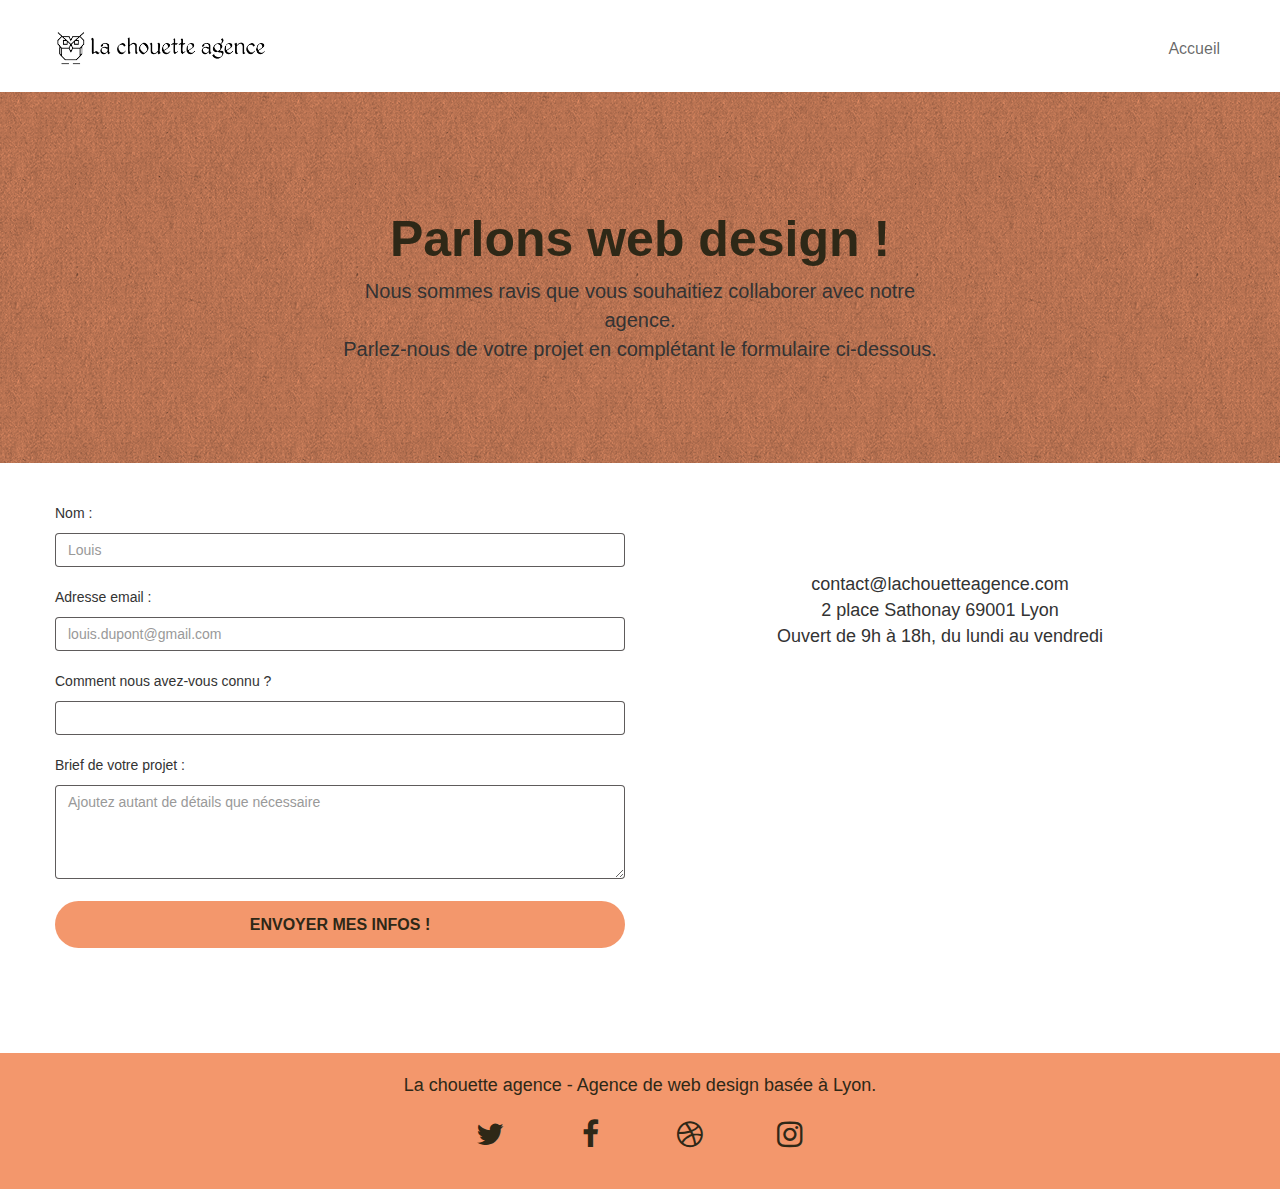
==== commit dca1f7d0: "ajust ul footer" ====
--- a/page2.html
+++ b/page2.html
@@ -93,13 +93,13 @@
 						<input type="text" id="email" placeholder="louis.dupont@gmail.com" class="form-control" type="email" required />
 					</div>
 					<div class="form-group">
-						<label>
+						<label for="form-control">
 							Comment nous avez-vous connu ?
 						</label><br>
 						<input class="form-control" type="text" required id="input_504" />
 					</div>
 					<div class="form-group">
-						<label>
+						<label for="message">
 							Brief de votre projet :<br>
 						</label><br>
 						<textarea id="message" class="form-control" placeholder="Ajoutez autant de détails que nécessaire" rows="4" cols="50" required></textarea>
@@ -113,7 +113,7 @@
 				<p class="col-sm-6--infos">
 					contact@lachouetteagence.com<br>2 place Sathonay 69001 Lyon<br>Ouvert de 9h à 18h, du lundi au vendredi<br>
 				</p>
-				<div class="mapouter"><div class="gmap_canvas"><iframe width="auto" height="200" id="gmap_canvas" src="https://maps.google.com/maps?q=2%20place%20Sathonay%2069001%20Lyon&t=&z=13&ie=UTF8&iwloc=&output=embed" frameborder="0" scrolling="no" marginheight="0" marginwidth="0"></iframe><a href="https://www.whatismyip-address.com/divi-discount/"></a></div><style>.mapouter{position:relative;text-align:center;width: 100%;}.gmap_canvas {overflow:hidden;background:none!important;height:100%;width:100%;}</style></div>
+				<div class="mapouter"><div class="gmap_canvas"><iframe title="Localisation La Chouette agence" width="auto" height="200" id="gmap_canvas" src="https://maps.google.com/maps?q=2%20place%20Sathonay%2069001%20Lyon&t=&z=13&ie=UTF8&iwloc=&output=embed" frameborder="0" scrolling="no" marginheight="0" marginwidth="0"></iframe><a href="https://www.whatismyip-address.com/divi-discount/"></a></div><style>.mapouter{position:relative;text-align:center;width: 100%;}.gmap_canvas {overflow:hidden;background:none!important;height:100%;width:100%;}</style></div>
 			</div>
 		</div>
 	</div>
--- a/style.css
+++ b/style.css
@@ -163,15 +163,21 @@
 .d-bloc p a {
     color: rgba(255, 255, 255, .6);
 }
-.d-bloc a .icon-md {
+.d-bloc a .fa {
     color: rgb(46,40,23);
+    font-size: 30px;
+    transform : scale(1);
+    transition: all 200ms;
+    }
+    .d-bloc a:hover .fa{ 
+        transform: scale(1.5);
+    }
 }
 
 .d-bloc .a-btn:hover,
 .d-bloc .navbar a:hover,
 .d-bloc .navbar-brand:hover,
 .d-bloc a:hover .icon-sm,
-.d-bloc a:hover .icon-md,
 .d-bloc a:hover .icon-lg,
 .d-bloc a:hover .icon-xl,
 .d-bloc h1 a:hover,
@@ -339,6 +345,7 @@
     max-height: 200px;
     margin: 0 5px 0 0;
     display: inline;
+    width: 210px ;
 }
 
 .navbar-brand img[src$=svg] {
@@ -361,10 +368,6 @@
     border-radius: 5px;
 }
 
-.navbar-nav:hover > li {
-    color: #FFFFFF;
-}
-
 .nav > li {
     float: left;
     margin-top: 4px;
@@ -404,7 +407,13 @@
     position: relative;
     z-index: 2;
 }
-
+ul {
+    list-style-type: none;
+    padding-inline-start: 0px;
+}
+footer .links {
+    margin-top: 10px;
+}
 @media (min-width: 768px) {
     .site-navigation {
         position: absolute;
@@ -517,11 +526,6 @@
     text-shadow: 0 1px 0 rgba(0, 0, 1, .1);
     box-shadow: 0 1px 3px rgba(0, 0, 1, .25), inset 0 1px 0 0 rgba(255, 255, 255, .15);
 }
-
-.icon-md {
-    font-size: 30px!important;
-}
-
 .icon-lg {
     font-size: 60px!important;
 }
@@ -753,6 +757,7 @@
 
 .social {
     max-width: 400px;
+    height: 60px;
     margin: auto auto auto auto;
     display: flex;
     justify-content: space-evenly;
@@ -783,7 +788,7 @@
 }
 
 h4 {
-    color: #333333!important;
+    font-size: 20px;
 }
 
 .icons {
@@ -880,11 +885,11 @@
 }
 
 .bg-banniere {
-    background-image: url("img/la-chouette-agence-banniere.jpg");
+    background-image: url("img/la-chouette-agence-banniere.webp");
 }
 
 .bg-presentation {
-    background-image: url("img/image-de-presentation.jpg");
+    background-image: url("img/image-de-presentation.webp");
 }
 
 @media (max-width: 1024px) {
@@ -1088,6 +1093,12 @@
         width: 180px;
         height: 320px;
     }
+    #bloc-7 .row{ 
+        display: flex;
+        flex-direction: column;
+        justify-content: space-evenly;
+        align-items: center;
+    }
 }
 
 @media (max-width: 400px) {
@@ -1107,9 +1118,7 @@
         justify-content: space-evenly;
         margin-top: 10px;
     }
-    .d-bloc a .icon-md {
-        color: rgb(46,40,23);
-    }
+    
     footer > .white {
         color: rgb(46,40,23);
     }
@@ -1118,6 +1127,12 @@
     }
     .col-sm-12 > h2 {
         font-weight: bold;
+    }
+    #bloc-7 .row{ 
+        display: flex;
+        flex-direction: column;
+        justify-content: space-evenly;
+        align-items: center;
     }
 }
 
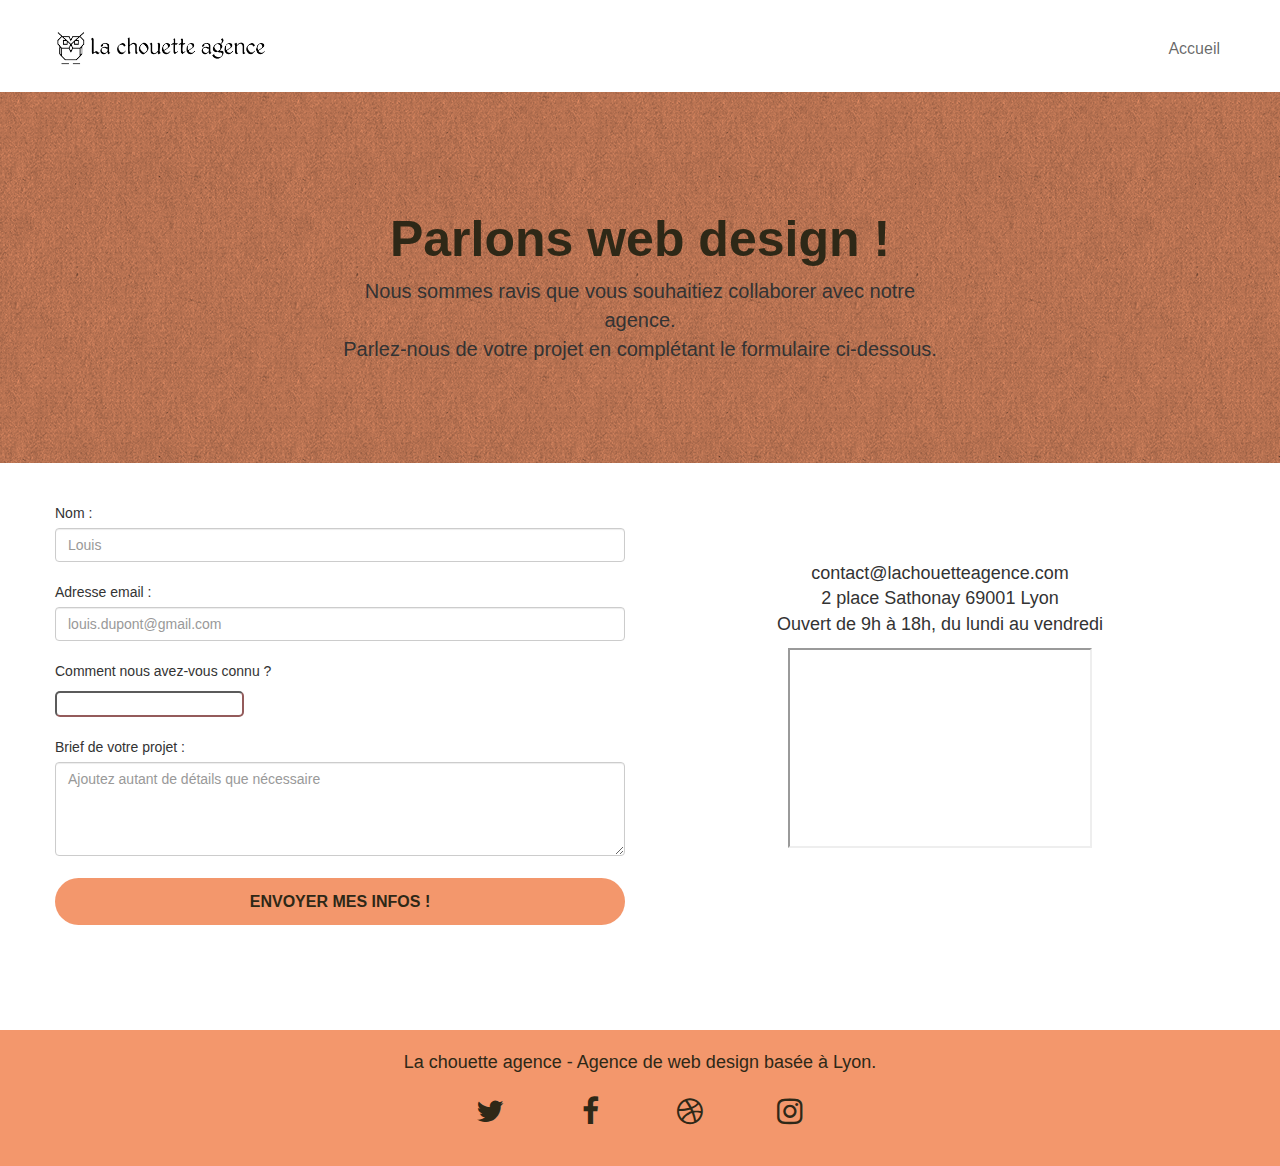
==== commit adb04907: "correction html page 2" ====
--- a/page2.html
+++ b/page2.html
@@ -75,28 +75,28 @@
 <!-- bloc-6 END -->
 
 <!-- bloc-7 -->
-<article class="bloc bgc-white l-bloc" id="bloc-7">
+<div class="bloc bgc-white l-bloc" id="bloc-7">
 	<div class="container bloc-lg">
 		<div class="row">
 			<div class="col-sm-6">
-				<form id="form_1" novalidate success-msg="Your message has been sent." fail-msg="Sorry it seems that our mail server is not responding, Sorry for the inconvenience!">
+				<form id="form_1">
 					<div class="form-group">
 						<label for="name">
 							Nom :
 						</label><br>
 						<input type="text" id="name" placeholder="Louis" class="form-control" required />
 					</div>
-					<div class="form-group">
+					<div class="input_504">
 						<label for="email">
 							Adresse email : 
 						</label><br>
-						<input type="text" id="email" placeholder="louis.dupont@gmail.com" class="form-control" type="email" required />
+						<input type="email" id="email" placeholder="louis.dupont@gmail.com" class="form-control" required />
 					</div>
 					<div class="form-group">
 						<label for="form-control">
 							Comment nous avez-vous connu ?
 						</label><br>
-						<input class="form-control" type="text" required id="input_504" />
+						<input id="form-control" type="text" required id="input_504" />
 					</div>
 					<div class="form-group">
 						<label for="message">
@@ -113,11 +113,11 @@
 				<p class="col-sm-6--infos">
 					contact@lachouetteagence.com<br>2 place Sathonay 69001 Lyon<br>Ouvert de 9h à 18h, du lundi au vendredi<br>
 				</p>
-				<div class="mapouter"><div class="gmap_canvas"><iframe title="Localisation La Chouette agence" width="auto" height="200" id="gmap_canvas" src="https://maps.google.com/maps?q=2%20place%20Sathonay%2069001%20Lyon&t=&z=13&ie=UTF8&iwloc=&output=embed" frameborder="0" scrolling="no" marginheight="0" marginwidth="0"></iframe><a href="https://www.whatismyip-address.com/divi-discount/"></a></div><style>.mapouter{position:relative;text-align:center;width: 100%;}.gmap_canvas {overflow:hidden;background:none!important;height:100%;width:100%;}</style></div>
+				<div class="mapouter"><div class="gmap_canvas"><iframe title="Localisation La Chouette agence" width="auto" height="200" id="gmap_canvas" src="https://maps.google.com/maps?q=2%20place%20Sathonay%2069001%20Lyon&t=&z=13&ie=UTF8&iwloc=&output=embed" ></iframe><a href="https://www.whatismyip-address.com/divi-discount/"></a></div></div>
 			</div>
 		</div>
 	</div>
-</article>
+</div>
 <!-- bloc-7 END -->
 
 <!-- ScrollToTop Button -->
@@ -126,7 +126,7 @@
 
 
 <!-- Footer - bloc-8 -->
-<article class="bloc bgc-atomic-tangerine d-bloc" id="bloc-8">
+<footer class="bloc bgc-atomic-tangerine d-bloc" id="bloc-8">
 	<div class="container bloc-sm">
 		<div class="row">
 			<div class="col-sm-12">
@@ -136,29 +136,29 @@
 				<div class="row row-no-gutters social">
 					<div class="col-sm-3">
 						<div class="text-center">
-							<a class="social" href="index.html"><span class="fa fa-twitter icon-md"></span></a>
+							<a class="social" href="index.html"><span class="fa fa-twitter icon-md"></span><span class="screen-reader-text">Twitter</span></a>
 						</div>
 					</div>
 					<div class="col-sm-3">
 						<div class="text-center">
-							<a class="social" href="index.html"><span class="fa fa-facebook icon-md"></span></a>
+							<a class="social" href="index.html"><span class="fa fa-facebook icon-md"></span><span class="screen-reader-text">Facebook</span></a>
 						</div>
 					</div>
 					<div class="col-sm-3">
 						<div class="text-center">
-							<a class="social" href="index.html"><span class="fa fa-dribbble icon-md"></span></a>
+							<a class="social" href="index.html"><span class="fa fa-dribbble icon-md"></span><span class="screen-reader-text">Basket</span></a>
 						</div>
 					</div>
 					<div class="col-sm-3">
 						<div class="text-center">
-							<a class="social" href="index.html"><span class="fa fa-instagram icon-md"></span></a>
+							<a class="social" href="index.html"><span class="fa fa-instagram icon-md"></span><span class="screen-reader-text">Instagram</span></a>
 						</div>
 					</div>
 				</div>
 			</div>
 		</div>
 	</div>
-</article>
+</footer>
 <!-- Footer - bloc-8 END -->
 
 </div>
--- a/style.css
+++ b/style.css
@@ -414,6 +414,17 @@
 footer .links {
     margin-top: 10px;
 }
+.mapouter{
+    position:relative;
+    text-align:center;
+    width: 100%;
+}
+.gmap_canvas {
+    overflow:hidden;
+    background:none!important;
+    height:100%;
+    width:100%;
+}
 @media (min-width: 768px) {
     .site-navigation {
         position: absolute;
@@ -552,7 +563,7 @@
     border-radius: 0 0 29px 29px;
 }
 
-.form-control {
+#form-control {
     border-color: rgba(5, 0, 0, 0.644);
     box-shadow: none;
     margin-top: 5px;;
@@ -891,6 +902,15 @@
 .bg-presentation {
     background-image: url("img/image-de-presentation.webp");
 }
+.screen-reader-text {
+    position: absolute !important;
+  border: 0 !important;
+  height: 1px !important;
+  width: 1px !important;
+  padding: 0 !important;
+  overflow: hidden !important;
+  clip: rect(0, 0, 0, 0) !important;
+}
 
 @media (max-width: 1024px) {
     .bloc {
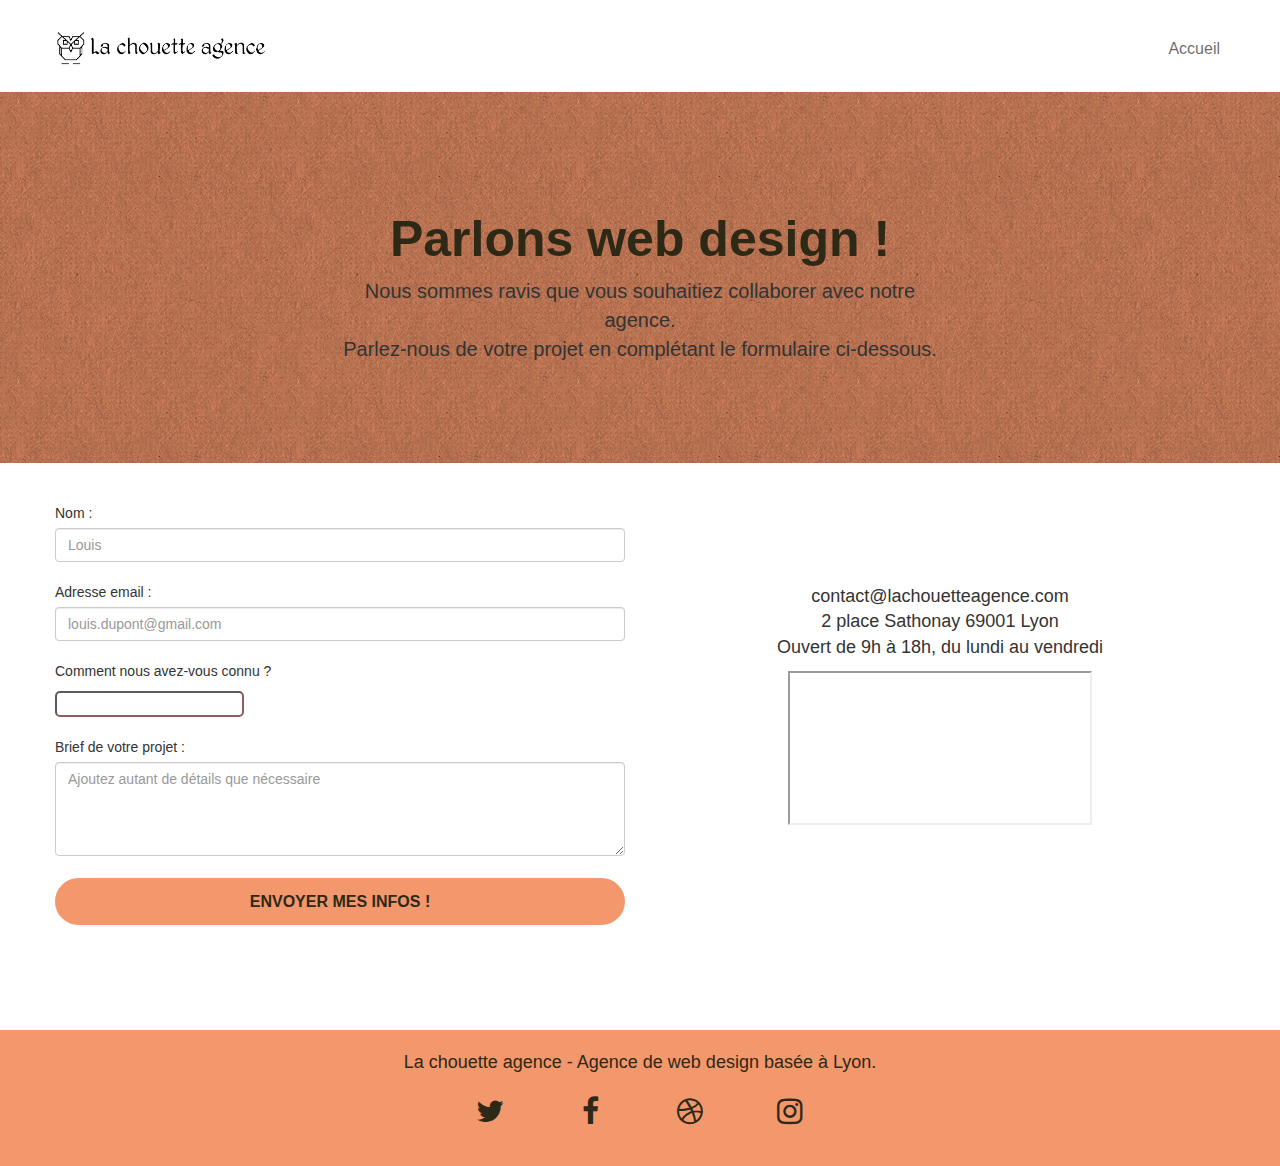
==== commit de01957e: "correctif HTMPL page 2" ====
--- a/page2.html
+++ b/page2.html
@@ -96,7 +96,7 @@
 						<label for="form-control">
 							Comment nous avez-vous connu ?
 						</label><br>
-						<input id="form-control" type="text" required id="input_504" />
+						<input id="form-control" type="text" required  />
 					</div>
 					<div class="form-group">
 						<label for="message">
@@ -113,7 +113,7 @@
 				<p class="col-sm-6--infos">
 					contact@lachouetteagence.com<br>2 place Sathonay 69001 Lyon<br>Ouvert de 9h à 18h, du lundi au vendredi<br>
 				</p>
-				<div class="mapouter"><div class="gmap_canvas"><iframe title="Localisation La Chouette agence" width="auto" height="200" id="gmap_canvas" src="https://maps.google.com/maps?q=2%20place%20Sathonay%2069001%20Lyon&t=&z=13&ie=UTF8&iwloc=&output=embed" ></iframe><a href="https://www.whatismyip-address.com/divi-discount/"></a></div></div>
+				<div class="mapouter"><div class="gmap_canvas"><iframe title="Localisation La Chouette agence" id="gmap_canvas" src="https://maps.google.com/maps?q=2%20place%20Sathonay%2069001%20Lyon&t=&z=13&ie=UTF8&iwloc=&output=embed" ></iframe><a href="https://www.whatismyip-address.com/divi-discount/"></a></div></div>
 			</div>
 		</div>
 	</div>
@@ -160,7 +160,6 @@
 	</div>
 </footer>
 <!-- Footer - bloc-8 END -->
-
 </div>
 <!-- Principal conteneur END -->
     
--- a/style.css
+++ b/style.css
@@ -425,6 +425,7 @@
     height:100%;
     width:100%;
 }
+
 @media (min-width: 768px) {
     .site-navigation {
         position: absolute;
